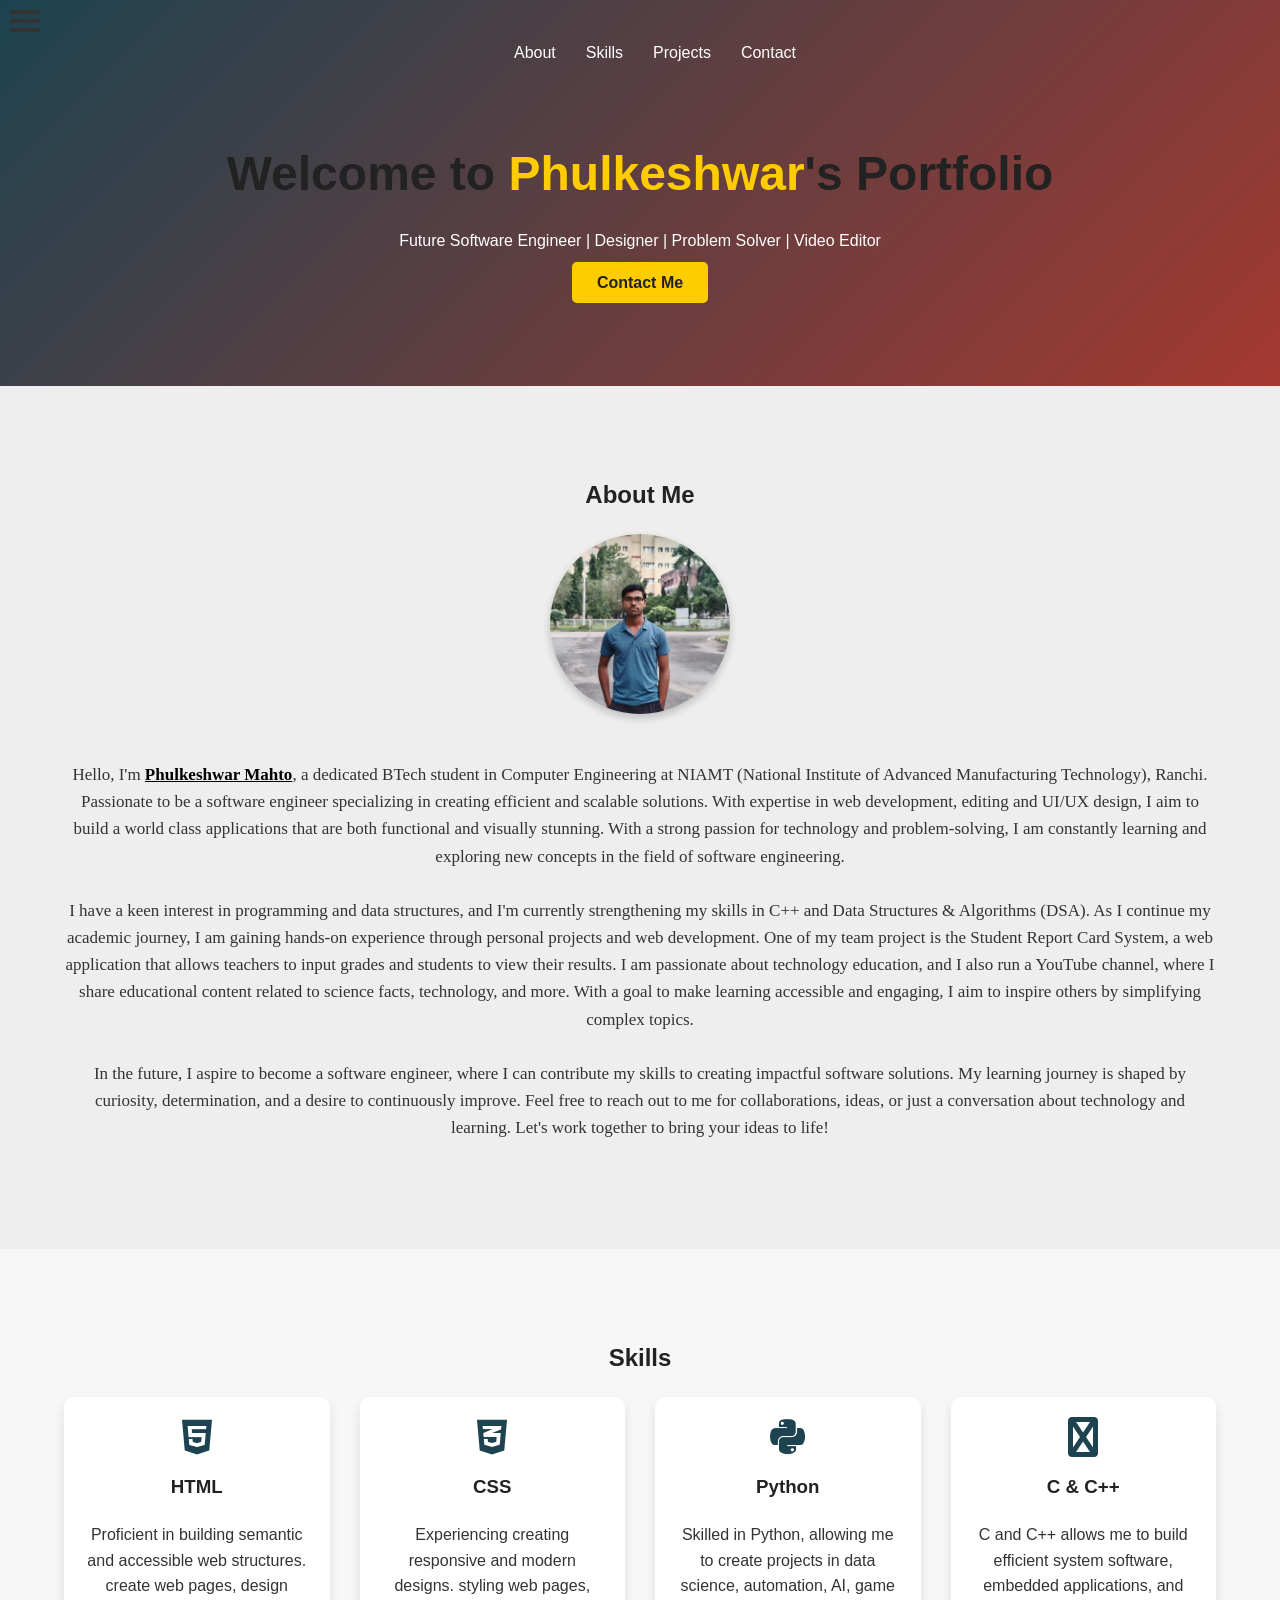
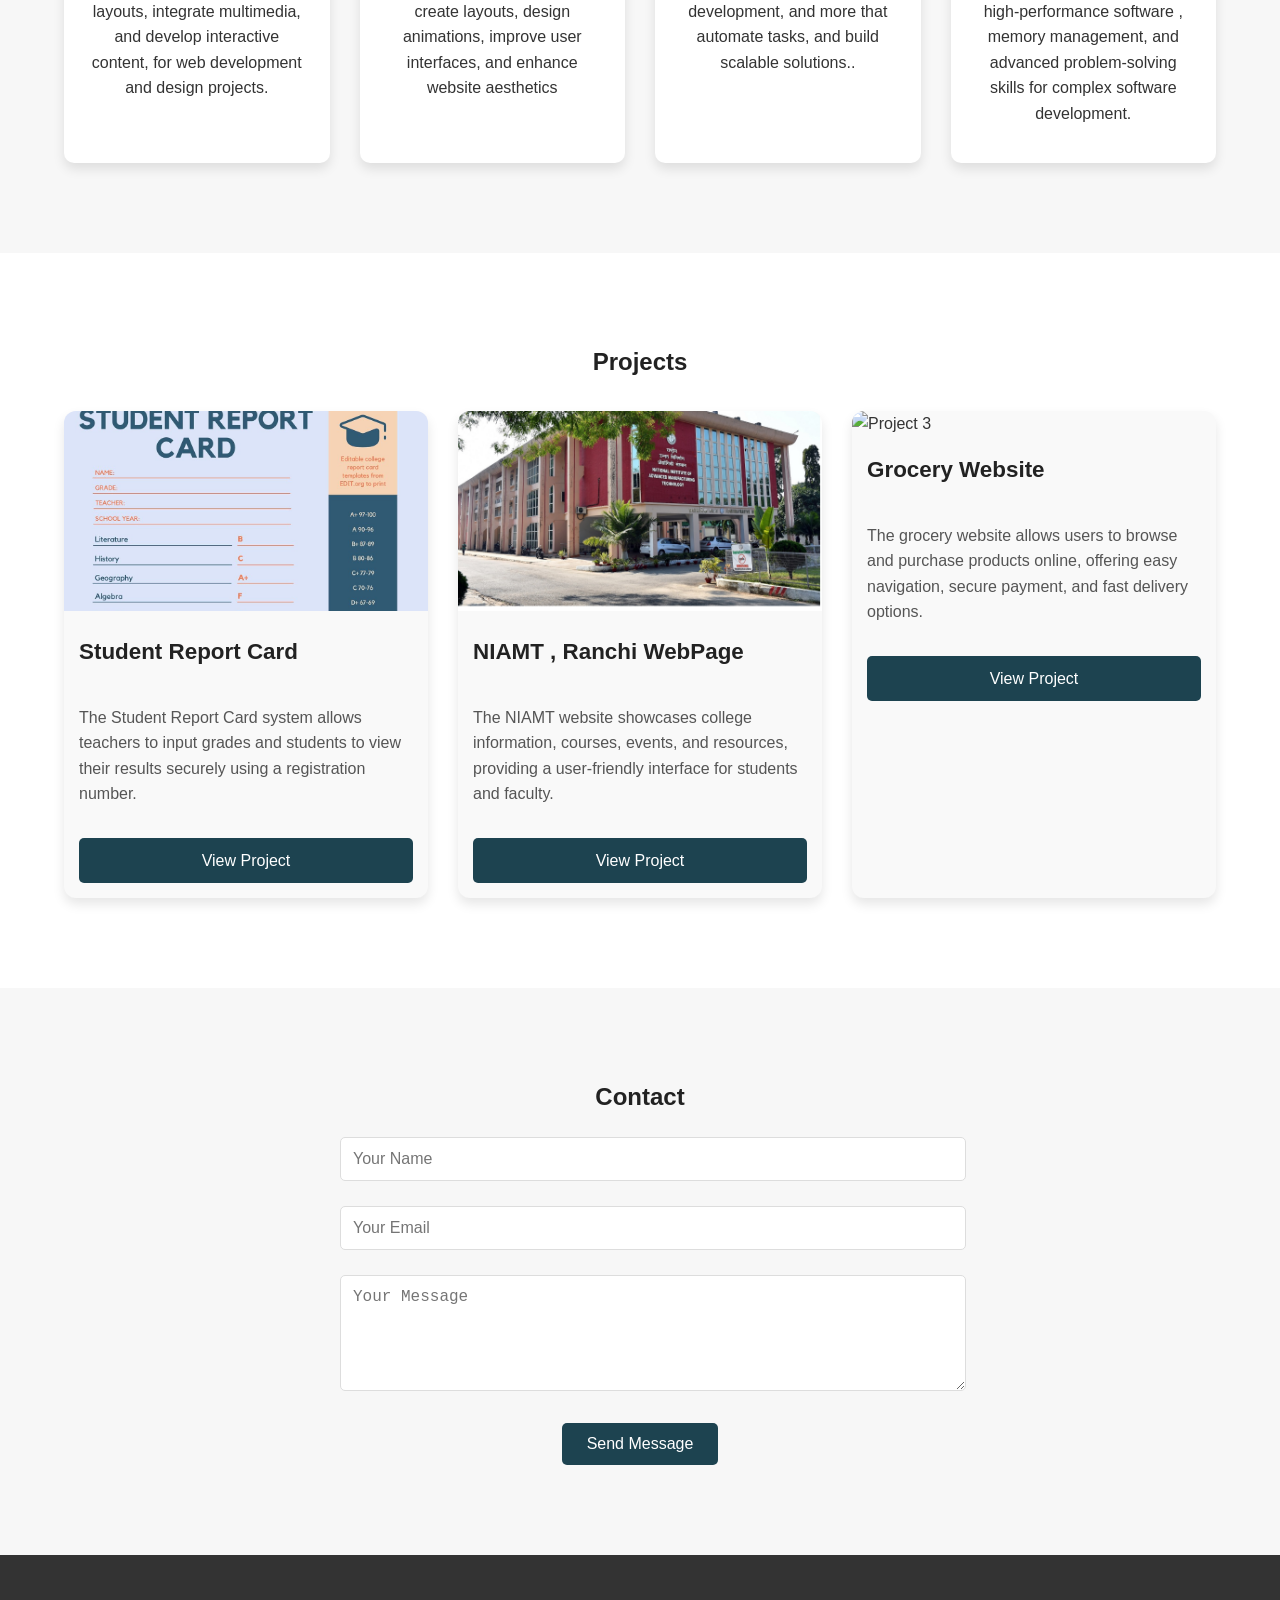
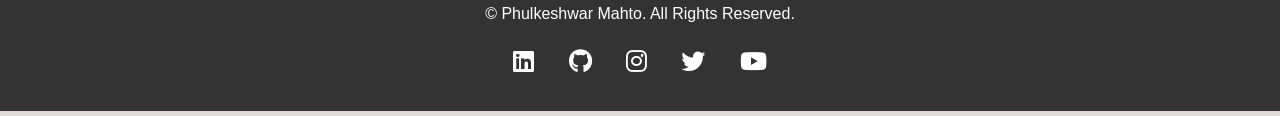
==== My Portfolio.html @ 63db8216 "Add files via upload" ====
<!DOCTYPE html>
<html lang="en">
    <!-- portfolio_styles.css -->

<head>
    <meta charset="UTF-8">
    <meta name="robots" content="index, follow">
    <title>Phulkeshwar Mahto's Portfolio</title>
    <link rel="stylesheet" href="portfolio_styles.css">  
    <link href="https://fonts.googleapis.com/css2?family=Poppins:wght@300;400;600;700&display=swap" rel="stylesheet">
    <link rel="stylesheet" href="https://cdnjs.cloudflare.com/ajax/libs/font-awesome/6.0.0-beta3/css/all.min.css">
</head>

<body>
    <div class="menu" onclick="toggleMenu()">
        <div></div>
        <div></div>
        <div></div>
    </div>

    <div class="menu-links" id="menuLinks">
        <a href="#school">School Journey</a>
        <a href="#college">College Journey</a>
        <a href="#plus2">+2 Journey</a>
    </div>
    
     <!-- javascript -->
    <script>
        function toggleMenu() {
            const menu = document.querySelector('.menu');
            menu.classList.toggle('active');
        }
    </script>
    <!-- javascript -->
    <header class="header">
        <nav class="navbar">
            <ul>
                
                <li><i></i> </li>
                <li><a href="#about">About</a></li>
                <br>
                <li><a href="#skills">Skills</a></li>
                <li><a href="#projects">Projects</a></li>
                <li><a href="#contact">Contact</a></li>
            </ul>
        </nav>
        <div class="hero">
            <h1>Welcome to <span class="highlight">Phulkeshwar</span>'s Portfolio</h1>
            <p>Future Software Engineer | Designer | Problem Solver | Video Editor</p>
            <a class="cta-button" href="#contact">Contact Me</a>
        </div>
    </header>

    <section id="about" class="about">
        <div class="container">
            <h2>About Me</h2>
            <div class="about-content">
                <img src="WhatsApp Image 2024-12-01 at 20.27.27_4a53cda9.jpg" alt="Profile Picture" class="profile-pic">
                <p>
                    Hello, I'm <span class="highlight">Phulkeshwar Mahto</span>, a dedicated BTech student in Computer Engineering at NIAMT (National Institute of Advanced Manufacturing Technology), Ranchi. Passionate to be a software engineer specializing in creating efficient and scalable
                    solutions. With expertise in web development, editing and UI/UX design, I aim to build a world class applications
                    that are both functional and visually stunning. With a strong passion for technology and problem-solving, I am constantly learning and exploring new concepts in the field of software engineering.
                <br>
                <br>
                    I have a keen interest in programming and data structures, and I'm currently strengthening my skills in C++ and Data Structures & Algorithms (DSA). As I continue my academic journey, I am gaining hands-on experience through personal projects and web development. One of my team project is the Student Report Card System, a web application that allows teachers to input grades and students to view their results.
                    
                    I am passionate about technology education, and I also run a YouTube channel, where I share educational content related to science facts, technology, and more. With a goal to make learning accessible and engaging, I aim to inspire others by simplifying complex topics.
                    <br>
                    <br>
                    In the future, I aspire to become a software engineer, where I can contribute my skills to creating impactful software solutions. My learning journey is shaped by curiosity, determination, and a desire to continuously improve.
                    
                    Feel free to reach out to me for collaborations, ideas, or just a conversation about technology and learning. Let's work together to bring your ideas to life!
                </p>
            </div>
        </div>
    </section>

    <section id="skills" class="skills">
        <div class="container">
            <h2>Skills</h2>
            <div class="skills-grid">
                <div class="skill-card">
                    <i class="fab fa-html5"></i>
                    <h3>HTML</h3>
                    <p>Proficient in building semantic and accessible web structures. create web pages, design layouts, integrate multimedia, and develop interactive content, for web development and design projects.</p>
                </div>
                <div class="skill-card">
                    <i class="fab fa-css3-alt"></i>
                    <h3>CSS</h3>
                    <p>Experiencing creating responsive and modern designs. styling web pages, create layouts, design animations, improve user interfaces, and enhance website aesthetics</p>
                </div>
                <div class="skill-card">
                    <i class="fab fa-python"></i>
                    <h3>Python </h3>
                    <p>Skilled in Python, allowing me to create projects in data science, automation, AI, game development, and more that automate tasks, and build scalable solutions..</p>
                </div>
                <div class="skill-card">
                    <i class="fab fa-code"></i>
                    <h3>C & C++</h3>
                    <p>C and C++ allows me to build efficient system software, embedded applications, and high-performance software , memory management, and advanced problem-solving skills for complex software development.</p>
                </div>
            </div>
        </div>
    </section>

    <section id="projects" class="projects">
        <div class="container">
            <h2>Projects</h2>
            <div class="projects-grid">
                <div class="project-card">
                    <img src="wjc-student-report-card-template-free.jpg" alt="Project 1">
                    <h3>Student Report Card</h3>
                    <p>The Student Report Card system allows teachers to input grades and students to view their results securely using a registration number.</p>
                    <a href="https://helloniamtandourproject.on.drv.tw/student%20report%20card/" target="_balnk" class="button">View Project</a>
                </div>
                <div class="project-card">
                    <img src="niamt.jpeg" alt="Project 2">
                    <h3>NIAMT , Ranchi WebPage</h3>
                    <p>The NIAMT website showcases college information, courses, events, and resources, providing a user-friendly interface for students and faculty.</p>
                    <a href="https://helloniamtandourproject.on.drv.tw/student%20report%20card/nifft.html" target="_blank" class="button">View Project</a>
                </div>
                <div class="project-card">
                    <img src="groceries-cropped.jpg" alt="Project 3">
                    <h3>Grocery Website</h3>
                    <p>The grocery website allows users to browse and purchase products online, offering easy navigation, secure payment, and fast delivery options.</p>
                    <a href="#" class="button">View Project</a>
                </div>
            </div>
        </div>
    </section>

    <section id="contact" class="contact">
        <div class="container">
            <h2>Contact</h2>
            <form class="contact-form" action="mailto:pkmahto009@gmail.com" method="post" enctype="text/plain">
                <div class="form-group">
                    <input type="text" name="name" placeholder="Your Name" required>
                </div>
                <div class="form-group">
                    <input type="email" name="email" placeholder="Your Email" required>
                </div>
                <div class="form-group">
                    <textarea name="message " rows="5" placeholder="Your Message" required></textarea>
                </div>
                <button type="submit">Send Message</button>
            </form>
        </div>
    </section>
    
    <footer class="footer">
        <p>&copy; Phulkeshwar Mahto. All Rights Reserved.</p>
        <div class="social-links">
            <a href="https://www.linkedin.com/in/phulkeshwar-mahto-868ab0312?utm_source=share&utm_campaign=share_via&utm_content=profile&utm_medium=android_app" target="_blank"><i class="fab fa-linkedin"></i></a>
            <a href="https://github.com/phulkeshwarmahto" target="_blank"><i class="fab fa-github"></i></a>
            <a href="https://www.instagram.com/phulkeshwarmahto2005/" target="_blank"><i class="fab fa-instagram"></i></a>
            <a href="https://x.com/Phulkeshwar086" target="_blank"><i class="fab fa-twitter" ></i></a>
            <a href="https://youtube.com/@sciencefactsvid?si=ff_M_O8cyER57a5m" target="_blank"><i class="fab fa-youtube"></i></a>
        </div>
    </footer>

</body>

</html>
---- portfolio_styles.css ----
/* General Styles */
body {
    margin: 0;
    font-family: 'Poppins', Arial, sans-serif;
    background-color: #e3dbdb;
    color: #333;
    line-height: 1.6;
}
/* Body Styling */
body {
    font-family: Arial, sans-serif;
    margin: 0;
    padding: 0;
}

/* Menu Styling */
.menu {
    position: absolute;
    top: 10px;
    left: 10px;
    display: flex;
    flex-direction: column;
    gap: 5px;
    cursor: pointer; /* To indicate the menu is clickable */
}

.menu div {
    width: 30px;
    height: 4px;
    background-color: #333;
}

/* Menu Links Styling */
.menu-links {
    position: absolute;
    top: 40px;
    left: 10px;
    display: none; /* Initially hidden */
    flex-direction: column;
    background-color: #7b7979;
    padding: 10px;
    border-radius: 5px;
}

.menu-links a {
    text-decoration: none;
    color: white;
    margin: 5px 0;
    font-size: 16px;
}

.menu-links a:hover {
    color: #ffe83b;
}

/* When the menu is clicked, show the links */
.menu.active + .menu-links {
    display: flex;
}

.container {
    width: 90%;
    max-width: 1200px;
    margin: 0 auto;
    padding: 20px;
}

h1, h2, h3 {
    margin: 0 0 20px;
    color: #222;
}

/* Header */
.header {
    text-align: right;
    background: linear-gradient(135deg, #1d4350, #a43931);
    color: #fff;
    padding: 20px 0;
}

.header .hero {
    text-align: center;
    padding: 70px 0;
}

.header .hero h1 {
    font-size: 3rem;
    margin-bottom: 10px;
}

.header .hero .highlight {
    color: #ffcc00;
}

.header .hero .cta-button {
    background: #ffcc00;
    color: #222;
    padding: 12px 25px;
    text-decoration: none;
    border-radius: 5px;
    font-weight: 600;
    transition: background 0.3s;
}

.header .hero .cta-button:hover {
    background: #e6b800;
}

.navbar ul {
    list-style: none;
    display: flex;
    justify-content: center;
    padding: 0;
    margin: 20px 0 0;
}

.navbar ul li {
    margin: 0 15px;
}

.navbar ul li a {
    text-decoration: none;
    color: #fff;
    font-weight: 500;
    transition: color 0.3s;
}

.navbar ul li a:hover {
    color: #ffcc00;
}

/* About Section */
.about {
    padding: 70px 0;
    background: #eeeeee;
    text-align: center;
}

.about-content {
    font-family: Cambria, Cochin, Georgia, Times, 'Times New Roman', serif;
    display: flex;
    font-size: 17px;
    align-items: center;
    gap: 30px;
    flex-wrap: wrap;
    justify-content: center;
}

.about-content .highlight {
    font-weight:bold;
    text-decoration: underline;
    color:#000000;
}

.about-content .profile-pic {
    border-radius: 50%;
    width: 180px;
    height: 180px;
    object-fit: cover;
    box-shadow: 0 4px 8px rgba(0, 0, 0, 0.2);
}

/* Skills Section */
.skills {
    padding: 70px 0;
    background: #f7f7f7;
    text-align: center;
}

.skills-grid {
    display: grid;
    grid-template-columns: repeat(auto-fit, minmax(250px, 1fr));
    gap: 30px;
    margin-top: 20px;
}

.skill-card {
    background: #fff;
    padding: 20px;
    border-radius: 10px;
    box-shadow: 0 6px 12px rgba(0, 0, 0, 0.1);
    transition: transform 0.3s, box-shadow 0.3s;
}

.skill-card:hover {
    transform: translateY(-5px);
    box-shadow: 0 10px 20px rgba(0, 0, 0, 0.2);
}

.skill-card i {
    font-size: 2.5rem;
    color: #1d4350;
    margin-bottom: 15px;
}

/* Projects Section */
.projects {
    padding: 70px 0;
    background: #fff;
    text-align: center;
}

.projects-grid {
    display: grid;
    grid-template-columns: repeat(auto-fit, minmax(300px, 1fr));
    gap: 30px;
    margin-top: 30px;
}

.project-card {
    background: #f9f9f9;
    border-radius: 12px;
    overflow: hidden;
    box-shadow: 0 6px 12px rgba(0, 0, 0, 0.1);
    transition: transform 0.3s, box-shadow 0.3s;
    text-align: left;
}

.project-card:hover {
    transform: translateY(-5px);
    box-shadow: 0 10px 20px rgba(0, 0, 0, 0.2);
}

.project-card img {
    width: 100%;
    height: 200px;
    object-fit: cover;
}

.project-card h3 {
    padding: 15px;
    font-size: 1.4rem;
}

.project-card p {
    padding: 0 15px 15px;
    color: #555;
}

.project-card .button {
    display: block;
    text-align: center;
    background: #1d4350;
    color: #fff;
    text-decoration: none;
    padding: 10px;
    border-radius: 5px;
    margin: 0 15px 15px;
    transition: background 0.3s;
}

.project-card .button:hover {
    background: #a43931;
}

/* Contact Section */
.contact {
    padding: 70px 0;
    background: #f7f7f7;
    text-align: center;
}

.contact-form {
    max-width: 600px;
    margin: 0 auto;
}

.contact-form .form-group {
    margin-bottom: 25px;
}

.contact-form input,
.contact-form textarea {
    width: 100%;
    padding: 12px;
    border: 1px solid #ddd;
    border-radius: 5px;
    font-size: 1rem;
}

.contact-form button {
    background: #1d4350;
    color: #fff;
    border: none;
    padding: 12px 25px;
    border-radius: 5px;
    font-size: 1rem;
    cursor: pointer;
    transition: background 0.3s;
}

.contact-form button:hover {
    background: #a43931;
}

/* Footer */
.footer {
    padding: 30px 0;
    background: #333;
    color: #fff;
    text-align: center;
}

.footer .social-links a {
    margin: 0 15px;
    color: #fff;
    font-size: 1.5rem;
    text-decoration: none;
    transition: color 0.3s;
}

.footer .social-links a:hover {
    color: #ffcc00;
}
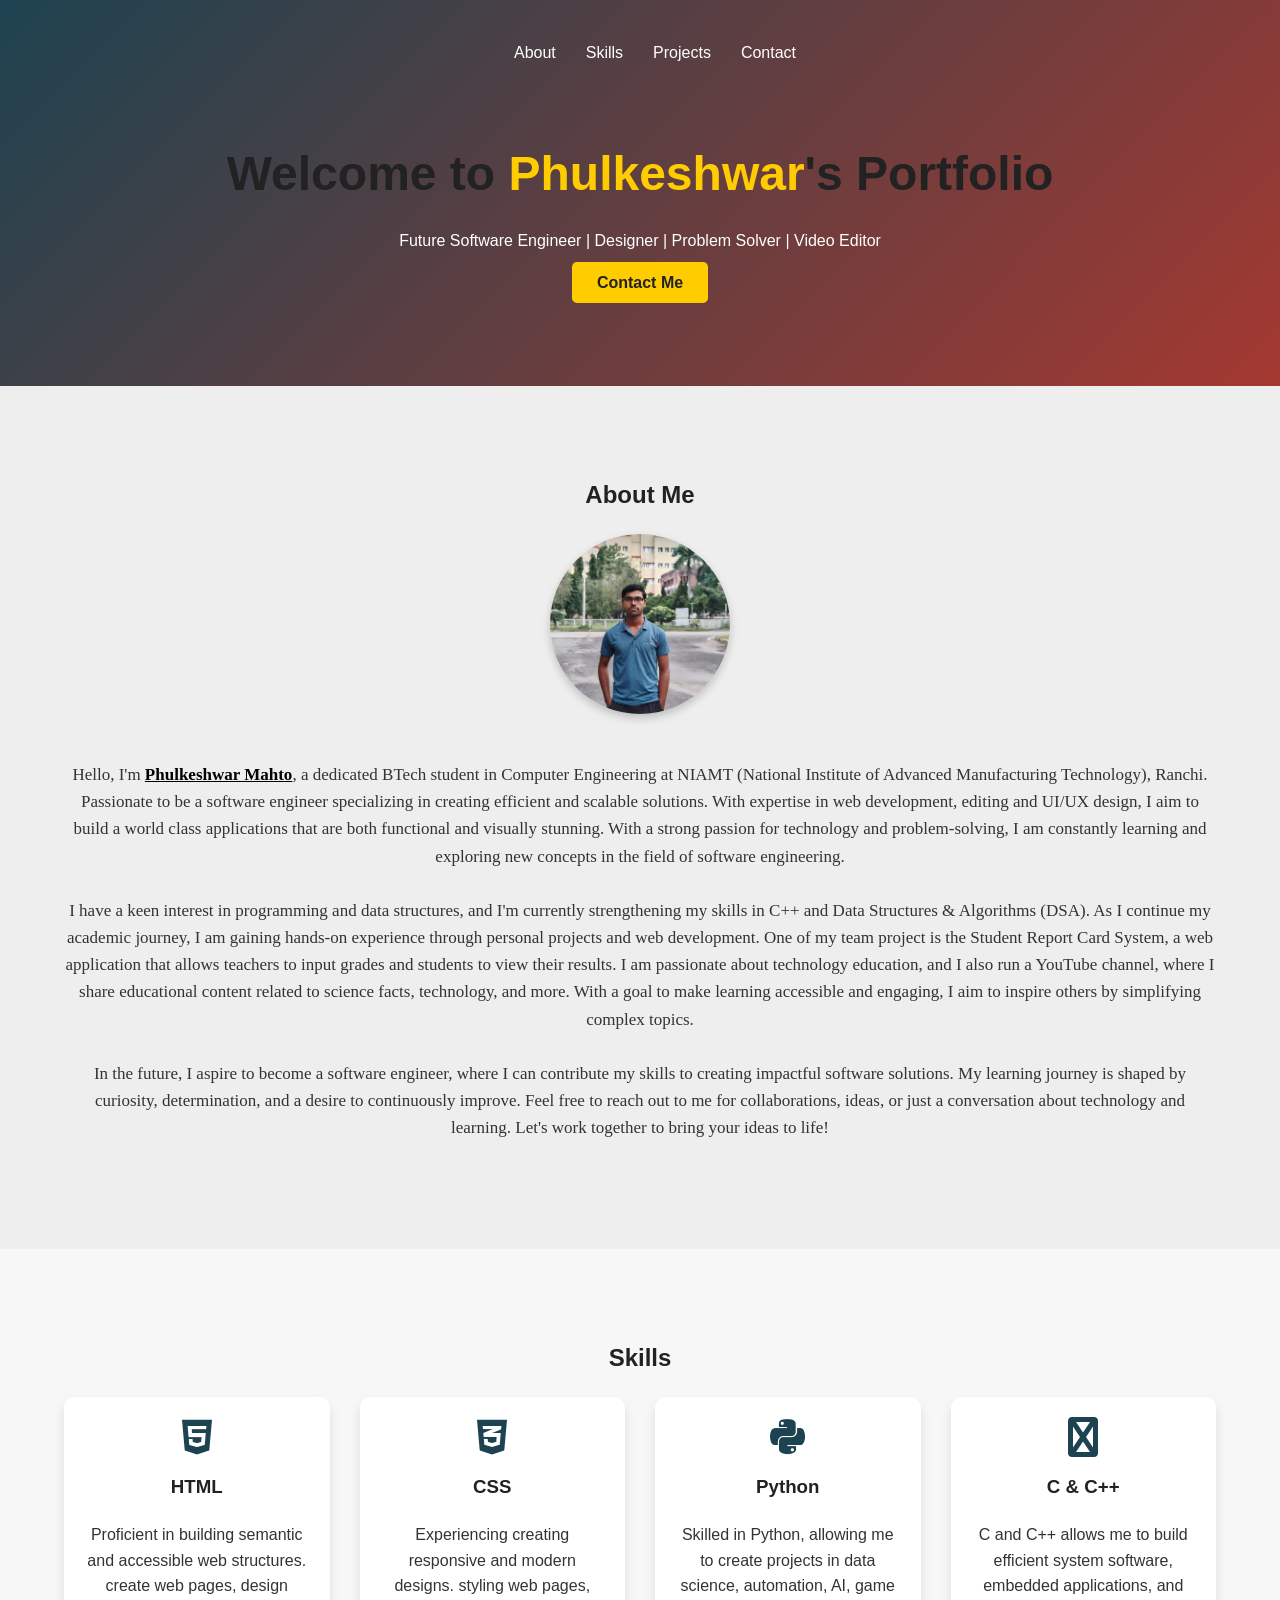
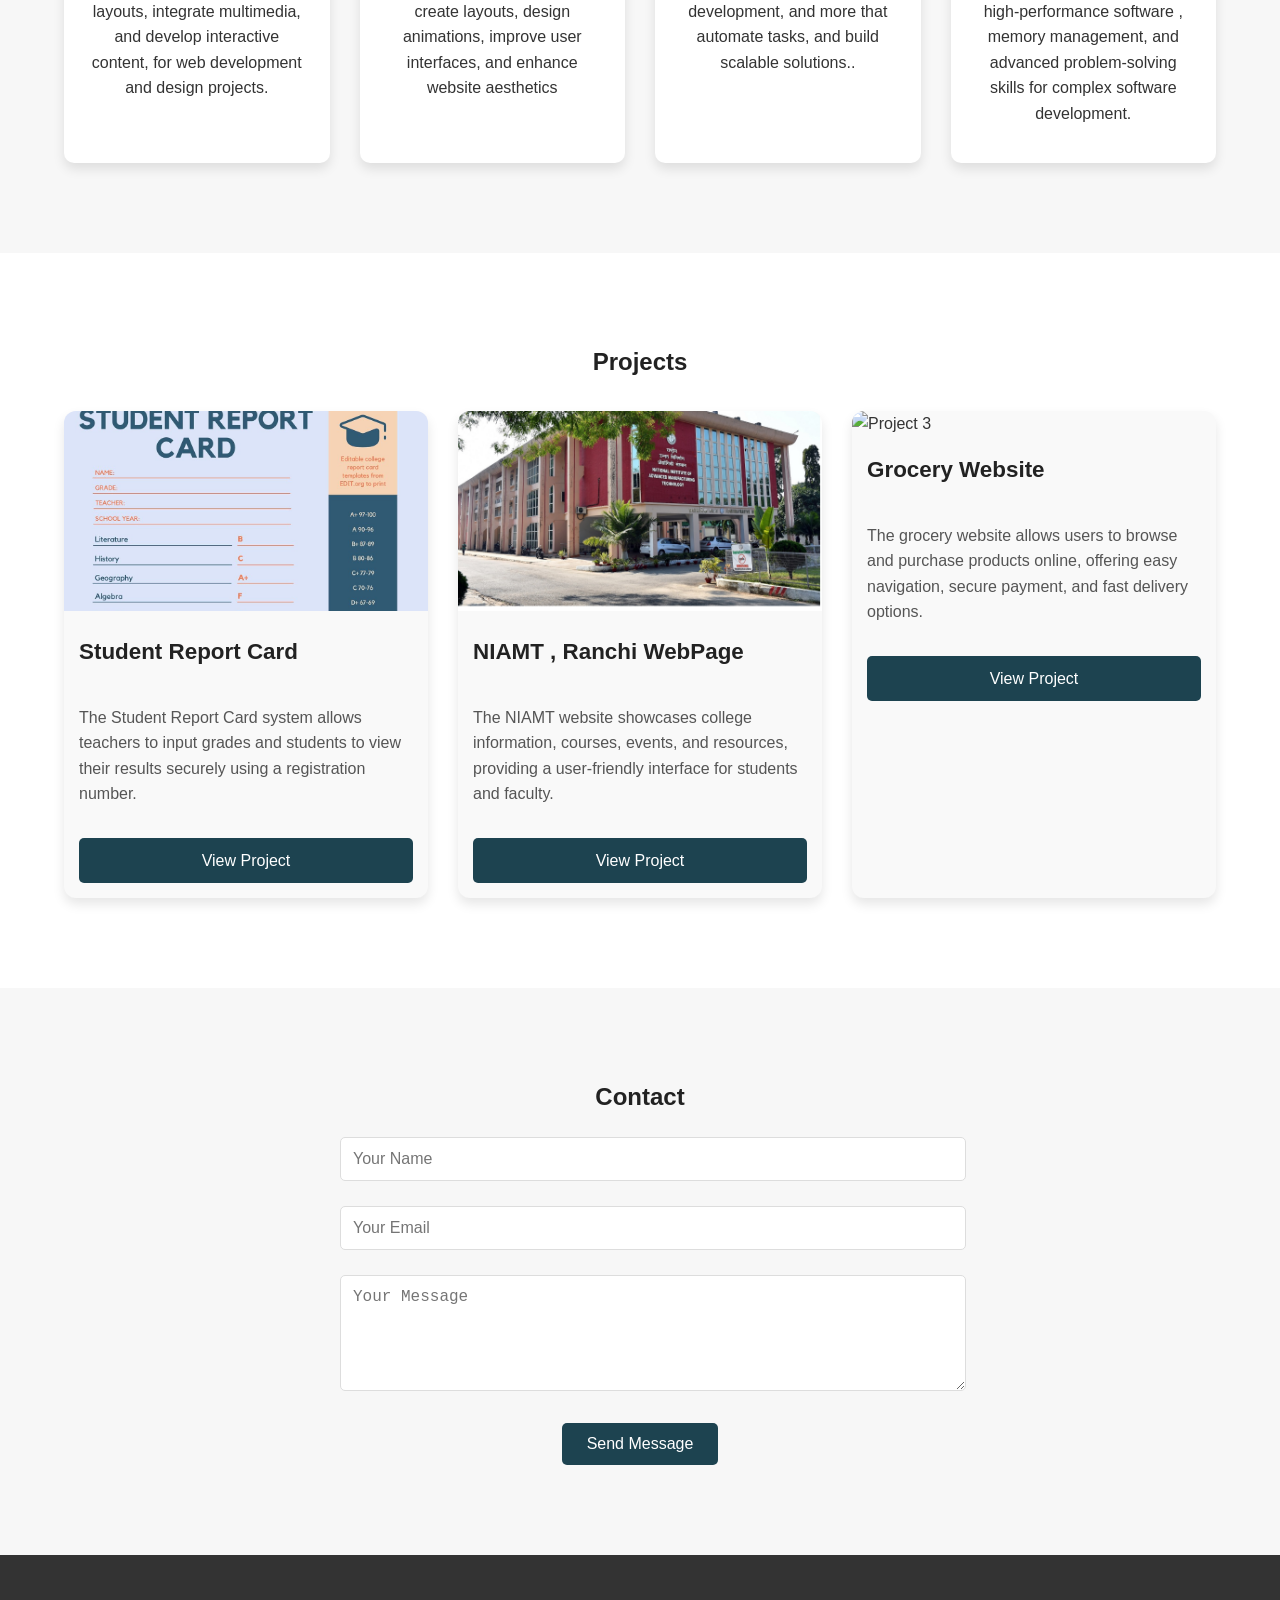
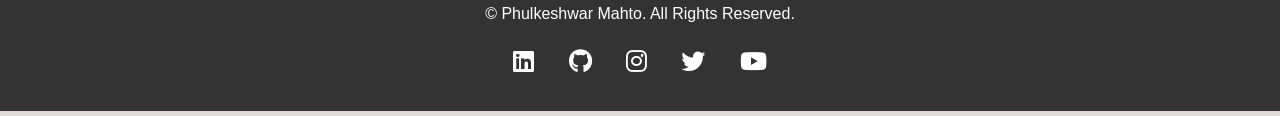
==== commit 24efca48: "Update My Portfolio.html" ====
--- a/My Portfolio.html
+++ b/My Portfolio.html
@@ -12,26 +12,6 @@
 </head>
 
 <body>
-    <div class="menu" onclick="toggleMenu()">
-        <div></div>
-        <div></div>
-        <div></div>
-    </div>
-
-    <div class="menu-links" id="menuLinks">
-        <a href="#school">School Journey</a>
-        <a href="#college">College Journey</a>
-        <a href="#plus2">+2 Journey</a>
-    </div>
-    
-     <!-- javascript -->
-    <script>
-        function toggleMenu() {
-            const menu = document.querySelector('.menu');
-            menu.classList.toggle('active');
-        }
-    </script>
-    <!-- javascript -->
     <header class="header">
         <nav class="navbar">
             <ul>
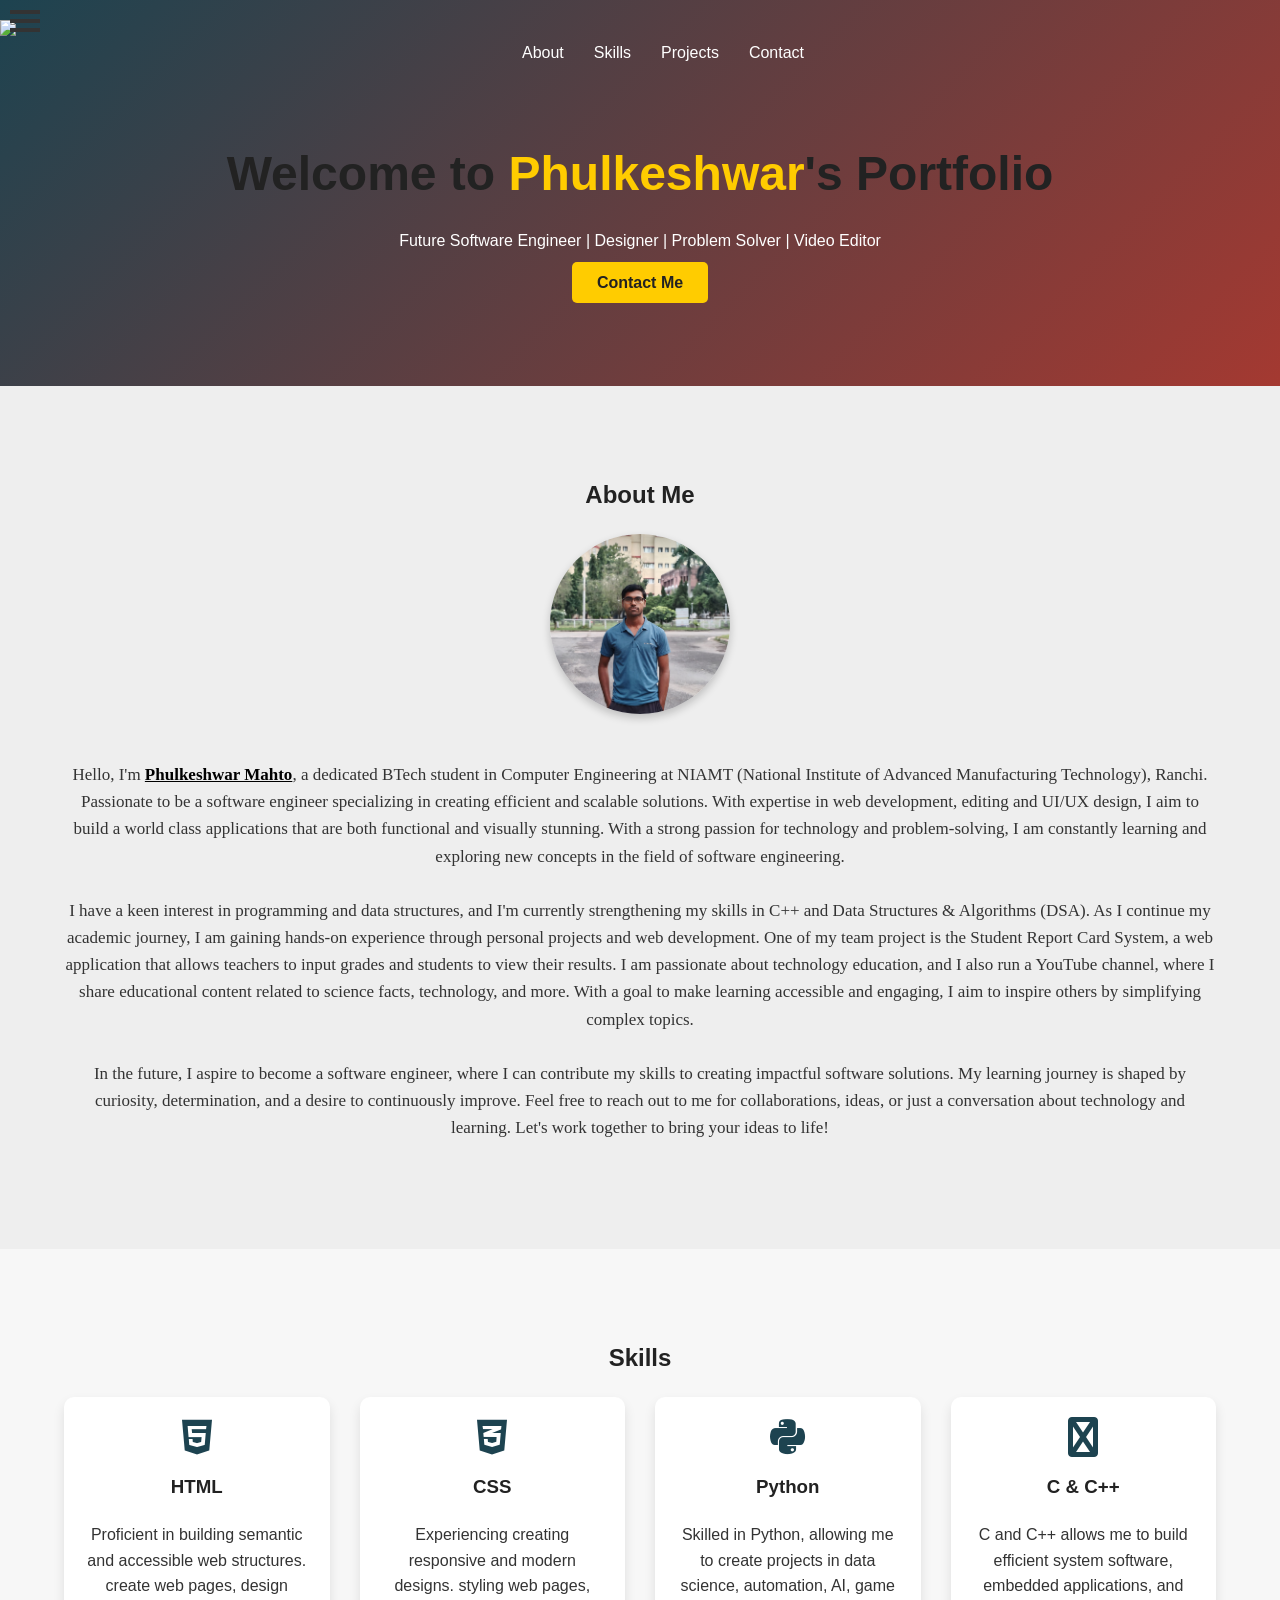
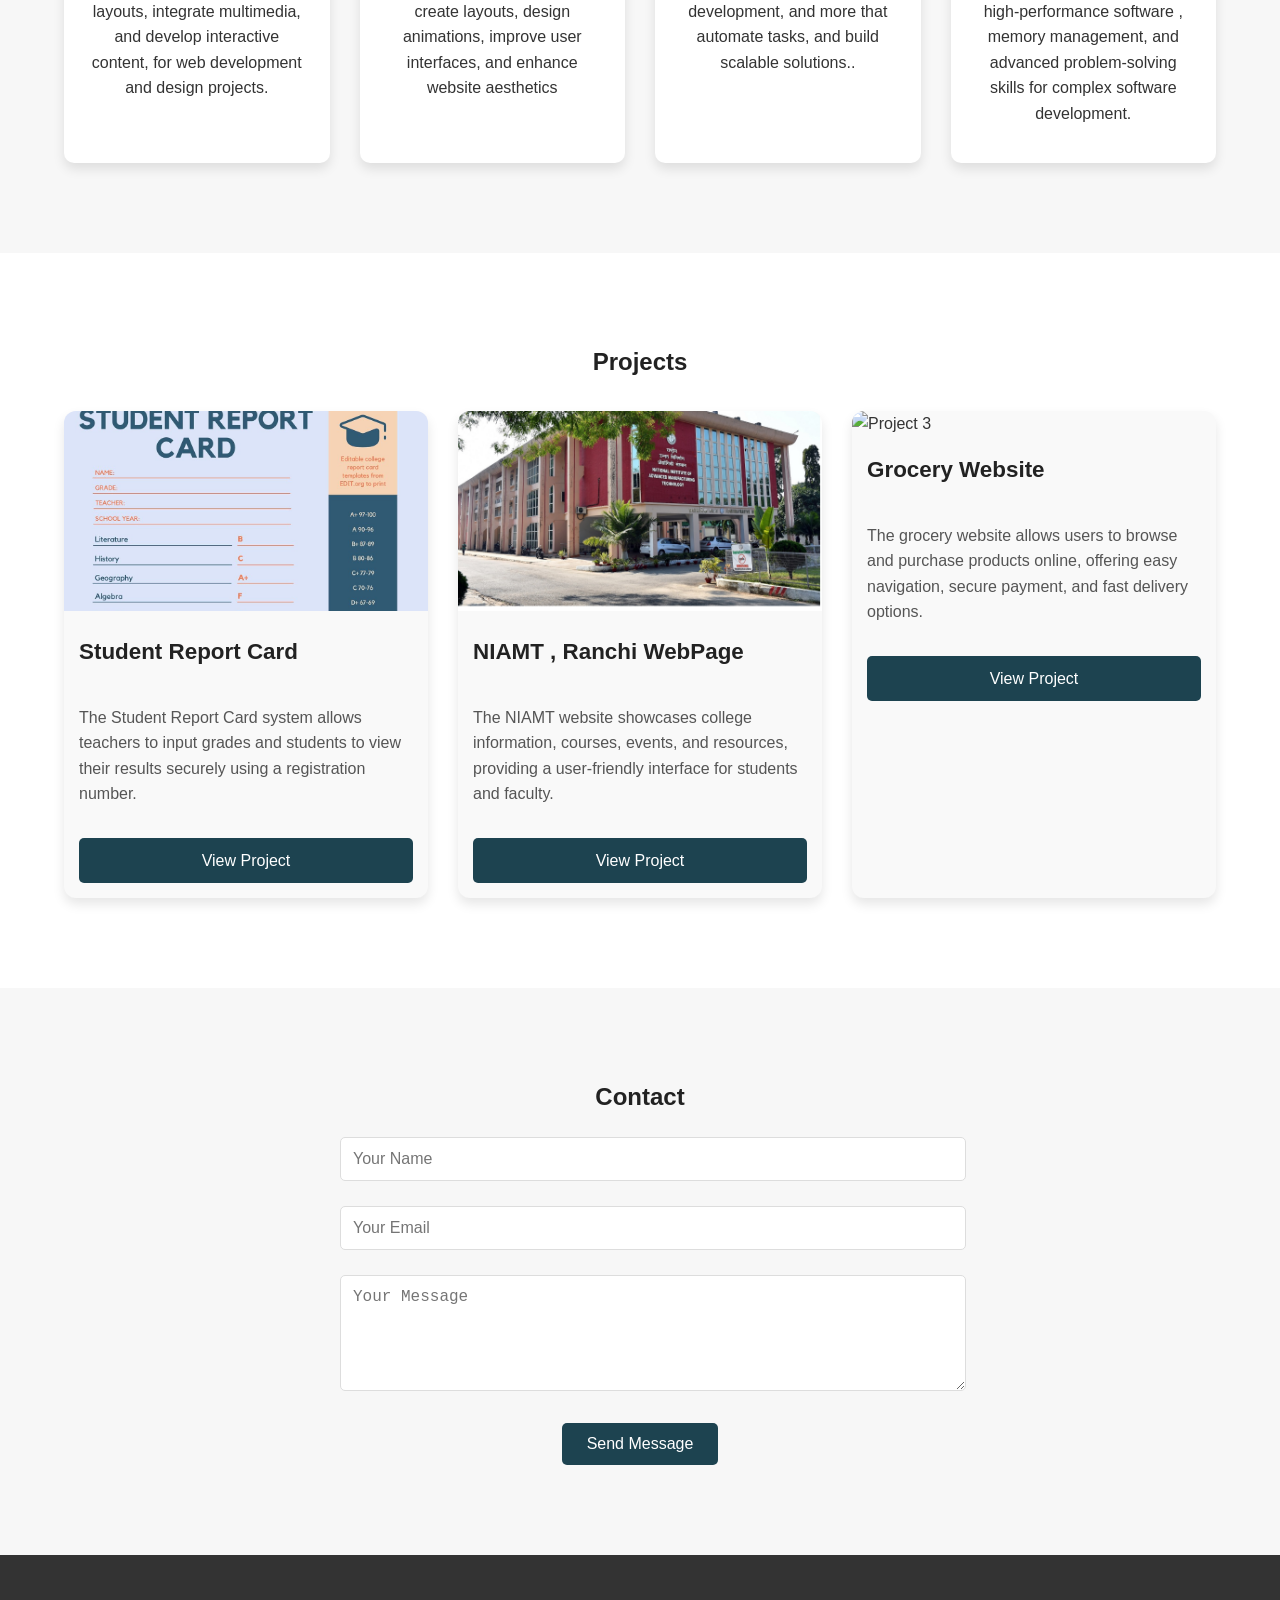
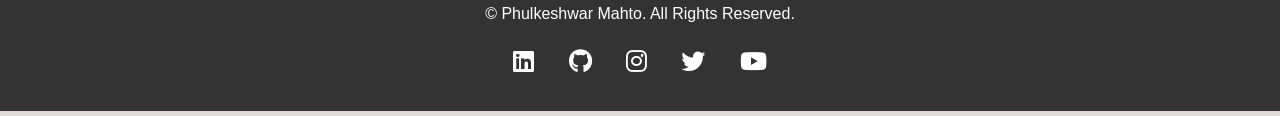
==== commit 25773881: "Update My Portfolio.html" ====
--- a/My Portfolio.html
+++ b/My Portfolio.html
@@ -12,7 +12,9 @@
 </head>
 
 <body>
+
     <header class="header">
+        <a href="#menu"><img src="List_menu_toggle-1024.png" height="30px" align="left" id="toggle"></a> 
         <nav class="navbar">
             <ul>
                 
@@ -24,11 +26,22 @@
                 <li><a href="#contact">Contact</a></li>
             </ul>
         </nav>
+        <div><div class="menu" onclick="toggleMenu()">
+            <div></div>
+            <div></div>
+            <div></div>
+        </div>
+    
+        <div class="menu-links" id="menuLinks">
+            <a href="#school">School Journey</a>
+            <a href="#college">College Journey</a>
+            <a href="#plus2">+2 Journey</a>
+        </div>
         <div class="hero">
             <h1>Welcome to <span class="highlight">Phulkeshwar</span>'s Portfolio</h1>
             <p>Future Software Engineer | Designer | Problem Solver | Video Editor</p>
             <a class="cta-button" href="#contact">Contact Me</a>
-        </div>
+        </div></div>
     </header>
 
     <section id="about" class="about">
